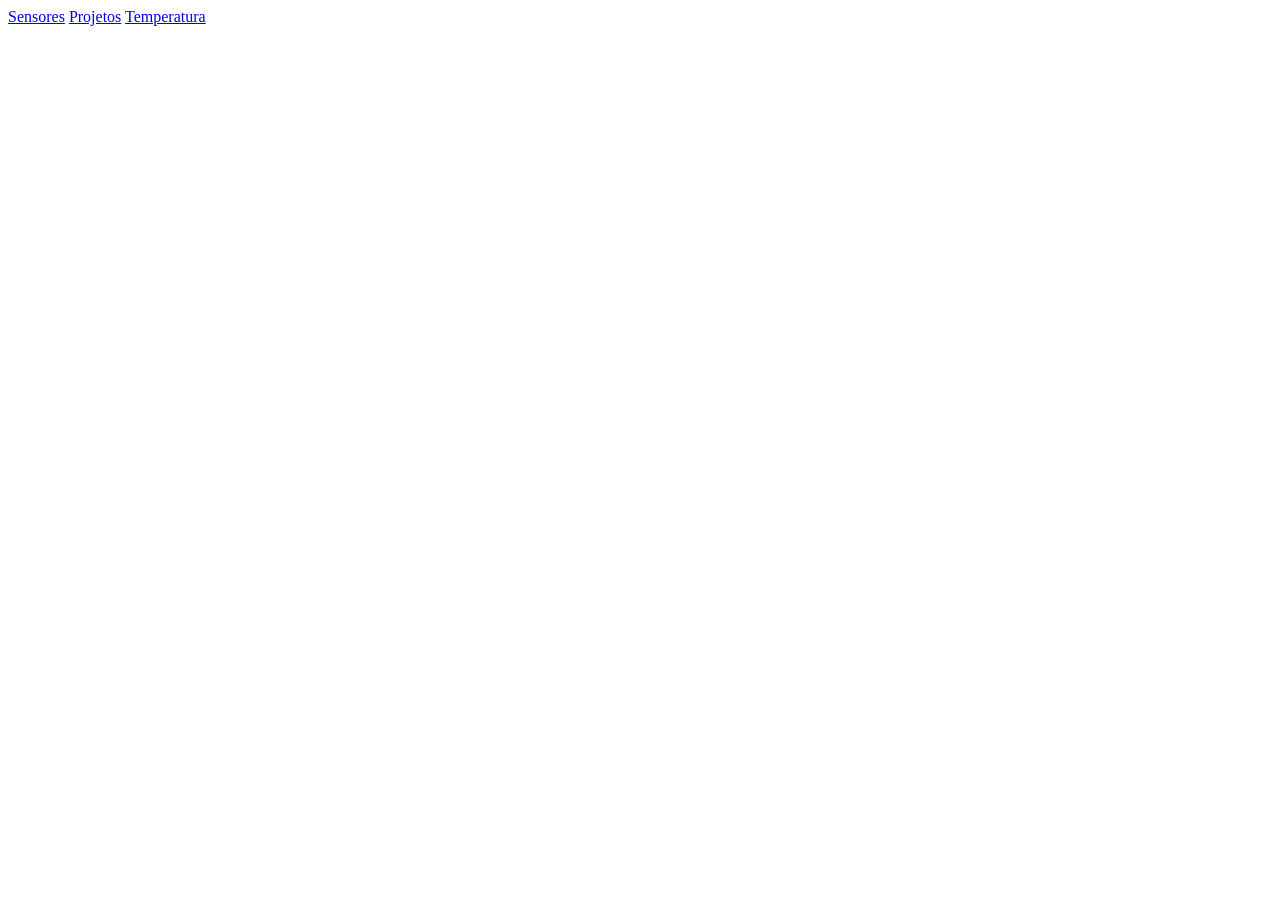
==== html/arduino.html @ eb9622c9 "Parte do trabalho" ====
<!DOCTYPE html>
<html lang="pt-BR">
<head>
    <meta charset="UTF-8">
    <meta name="viewport" content="width=device-width, initial-scale=1.0">
    <link rel="stylesheet" href="../css/style.css">
    <title>Mundo Senai</title>
</head>
<body>
    <header>
        <nav>
            <a href="sensores.html">Sensores</a>
            <a href="projetos.html">Projetos</a>
            <a href="../index.html">Temperatura</a>
        </nav>
    </header>
    <main>

    </main>
    <footer>

    </footer>
</body>
</html>
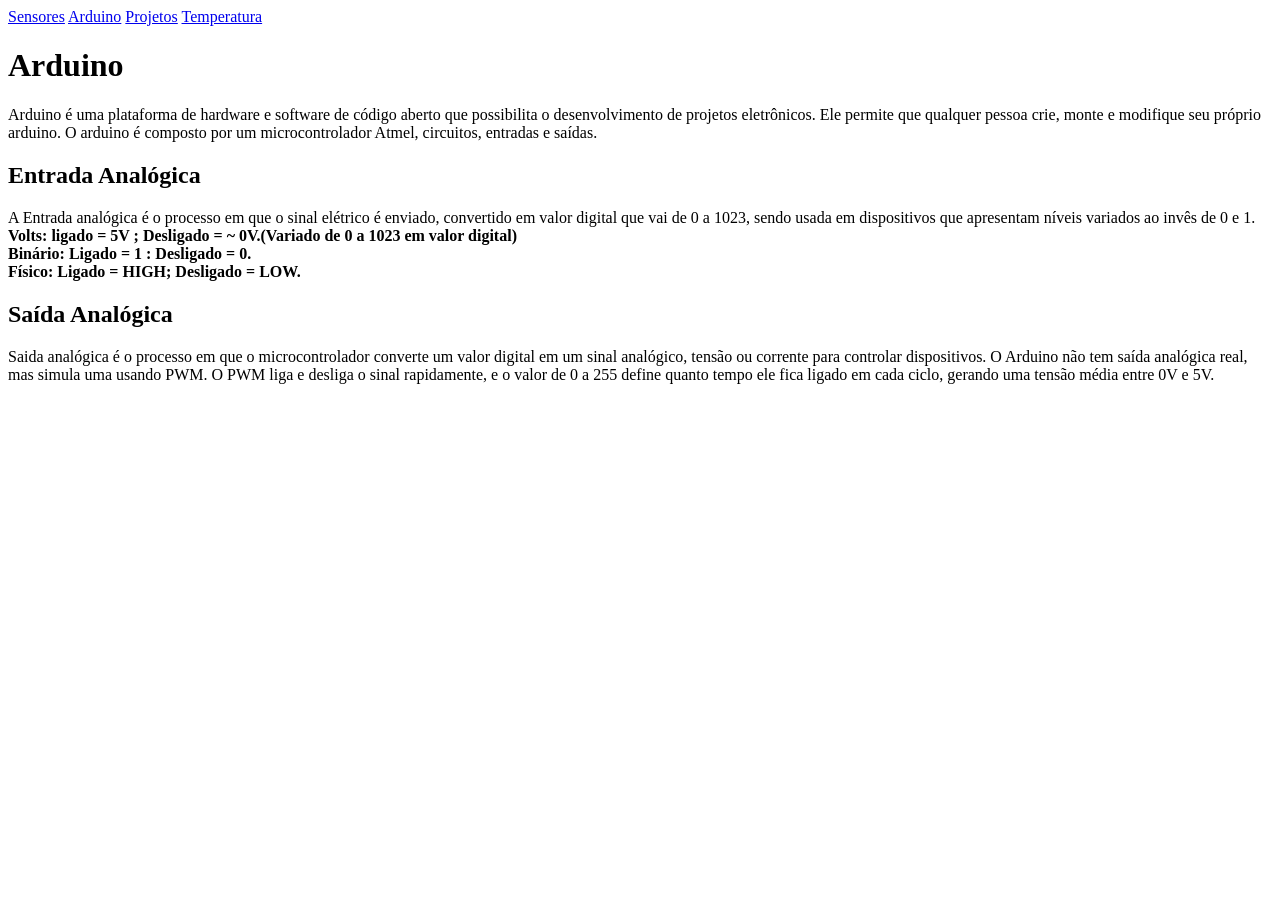
==== commit 780a0b9a: "Finalizando o trabalho" ====
--- a/html/arduino.html
+++ b/html/arduino.html
@@ -10,12 +10,21 @@
     <header>
         <nav>
             <a href="sensores.html">Sensores</a>
+            <a href="./arduino.html">Arduino</a>
             <a href="projetos.html">Projetos</a>
             <a href="../index.html">Temperatura</a>
         </nav>
     </header>
     <main>
+        <h1>Arduino</h1>
+        <p>Arduino é uma plataforma de hardware e software de código aberto que possibilita o desenvolvimento de projetos eletrônicos. Ele permite que qualquer pessoa crie, monte e modifique seu próprio arduino. O arduino é composto por um microcontrolador Atmel, circuitos, entradas e saídas.</p>
+        <!-- Imagem de um ardúino -->
 
+        <h2>Entrada Analógica</h2>
+        <p> A Entrada analógica é o processo em que o sinal elétrico é enviado, convertido em valor digital que vai de 0 a 1023, sendo usada em dispositivos que apresentam níveis variados ao invês de 0 e 1. <br> <strong>Volts: ligado = 5V ; Desligado = ~ 0V.(Variado de 0 a 1023 em valor digital)</strong> <br> <strong>Binário: Ligado = 1 : Desligado = 0.</strong> <br> <strong>Físico: Ligado = HIGH; Desligado = LOW.</strong></p>
+
+        <h2>Saída Analógica</h2>
+        <p>Saida analógica é o processo em que o microcontrolador converte um valor digital em um sinal analógico, tensão ou corrente para controlar dispositivos. O Arduino não tem saída analógica real, mas simula uma usando PWM. O PWM liga e desliga o sinal rapidamente, e o valor de 0 a 255 define quanto tempo ele fica ligado em cada ciclo, gerando uma tensão média entre 0V e 5V.</p>
     </main>
     <footer>
 
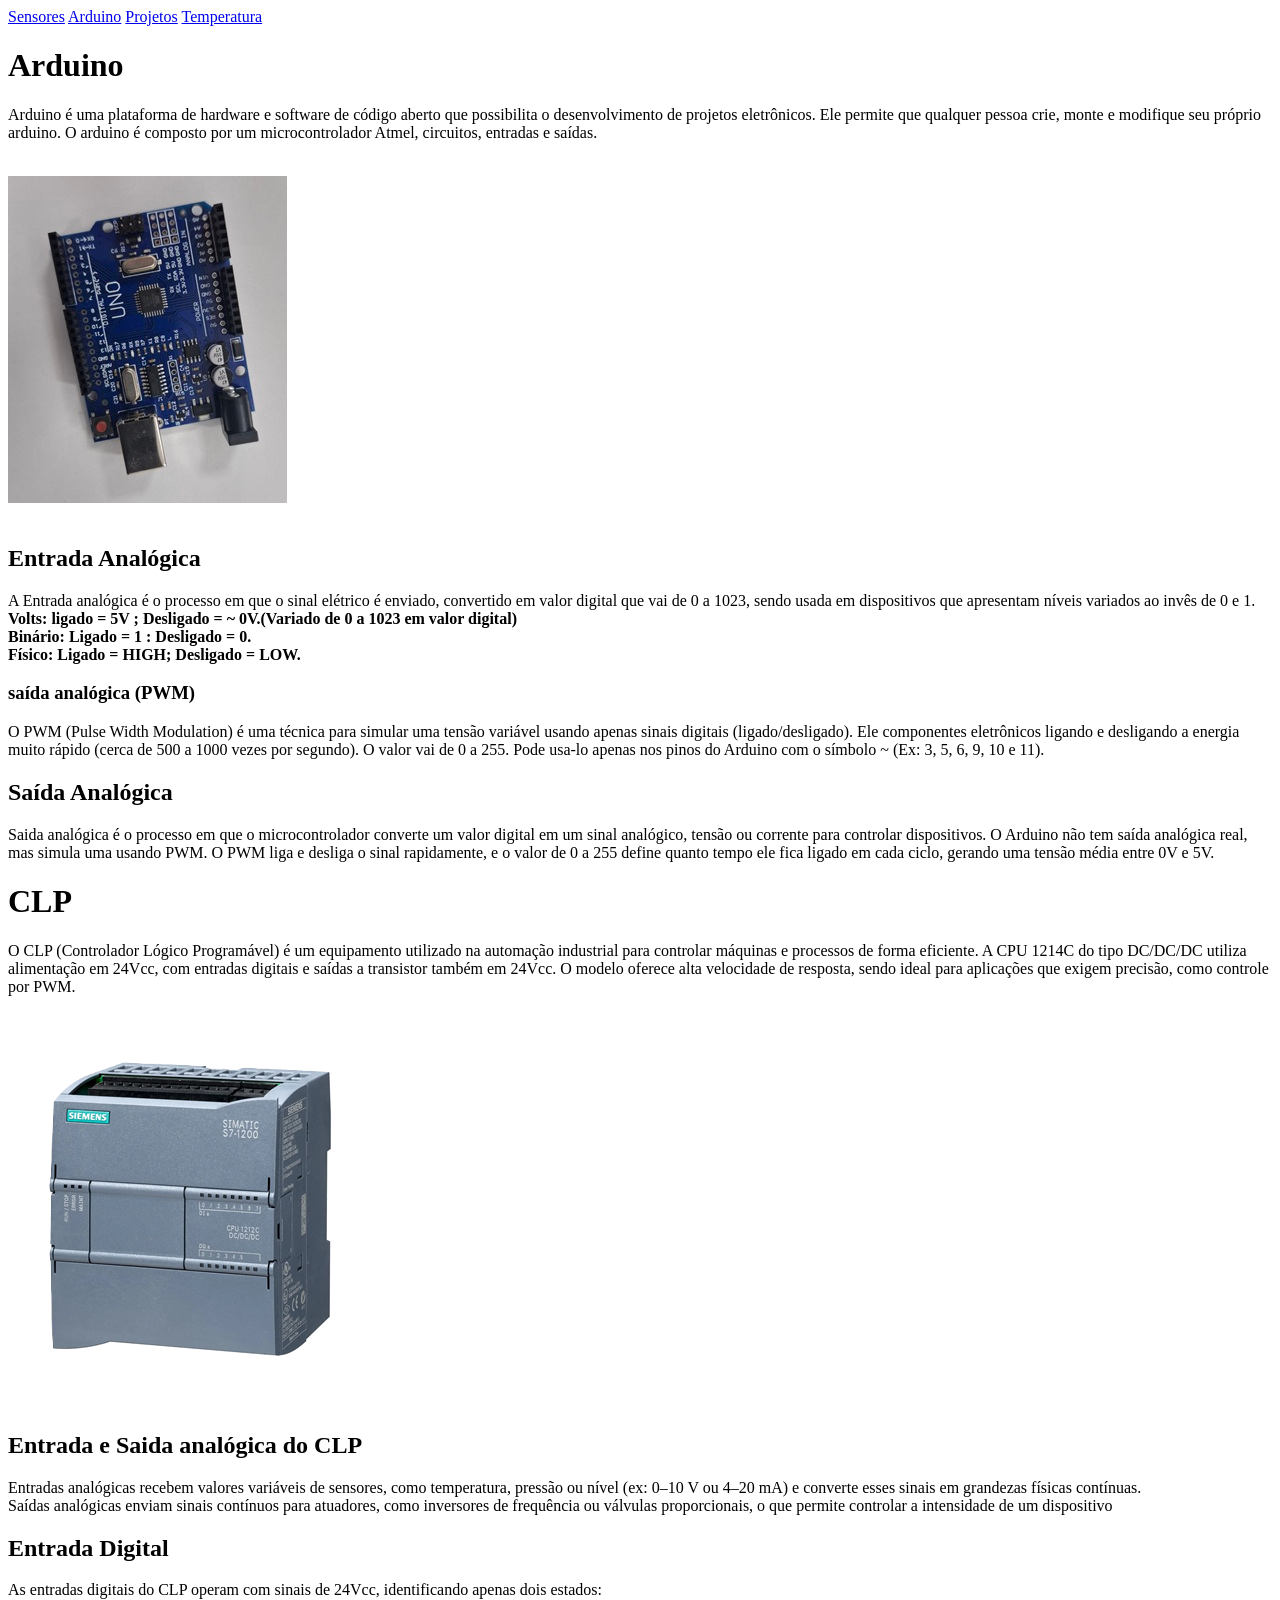
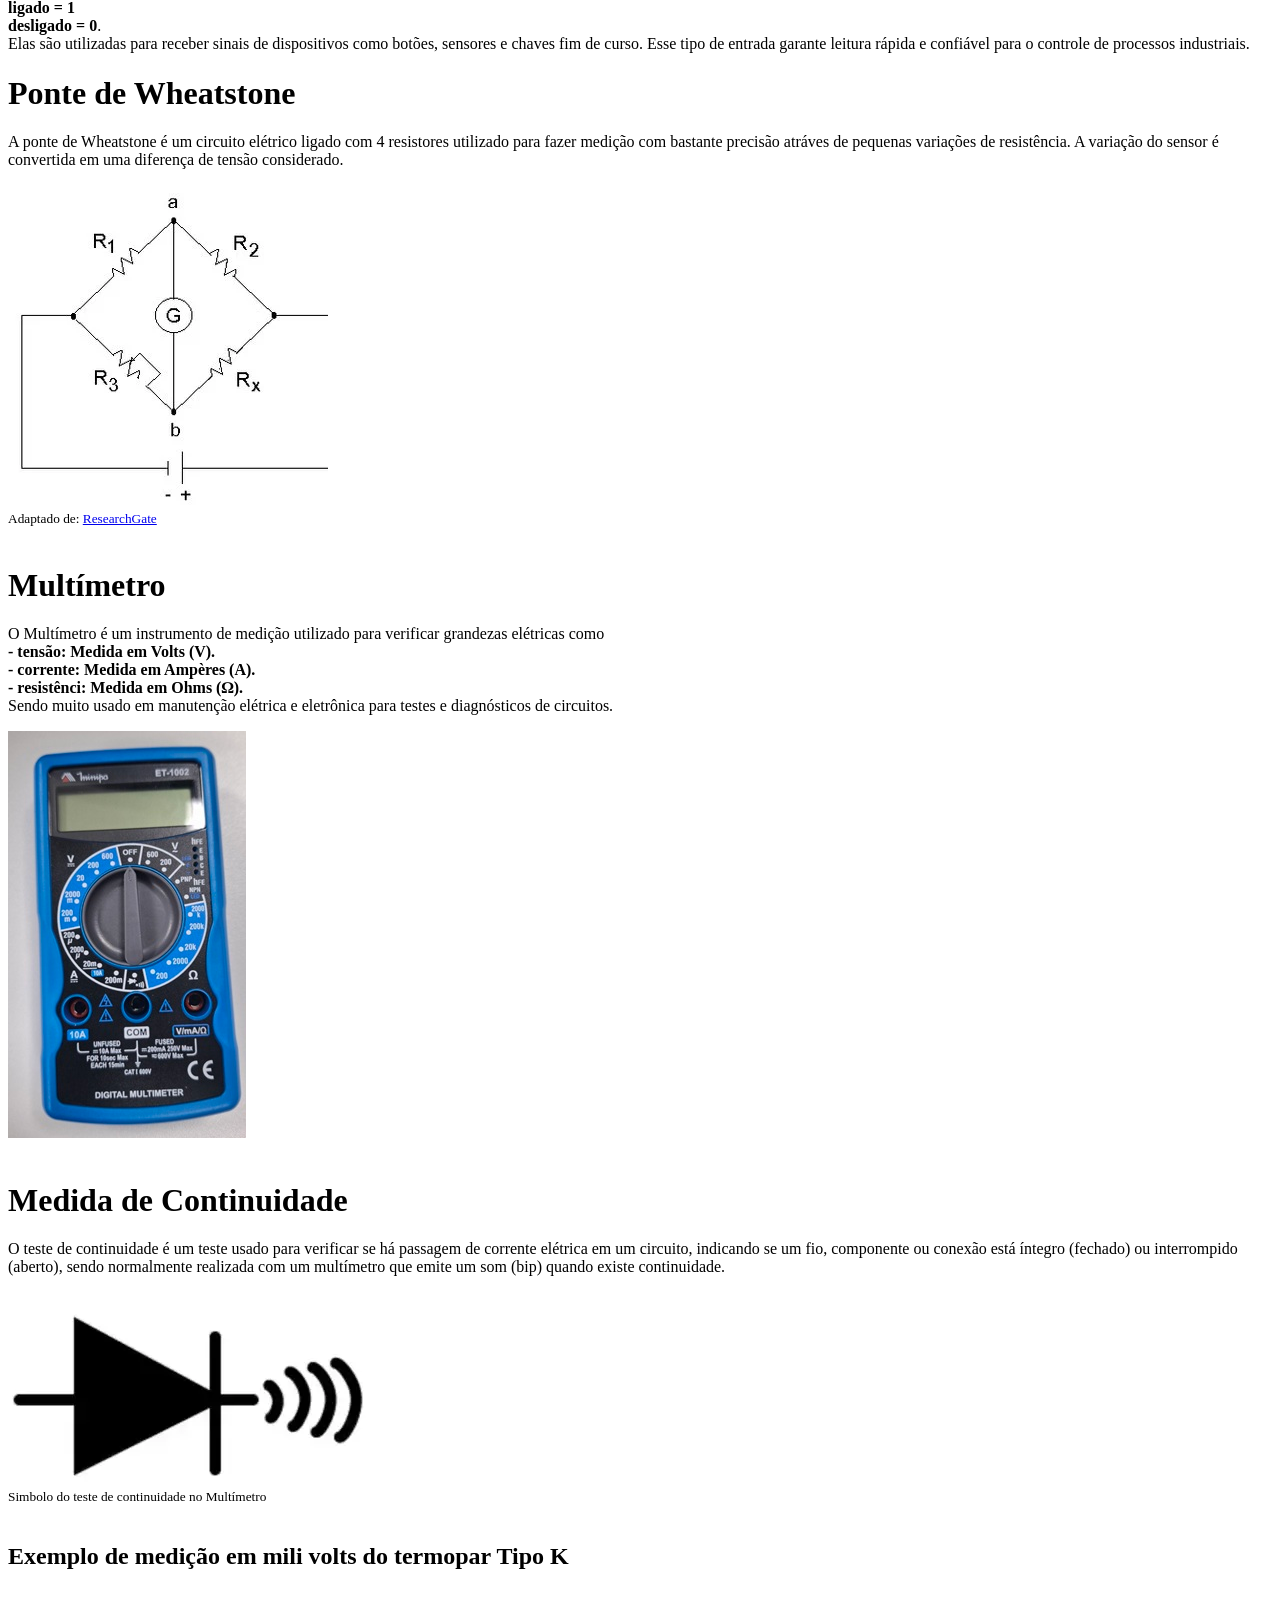
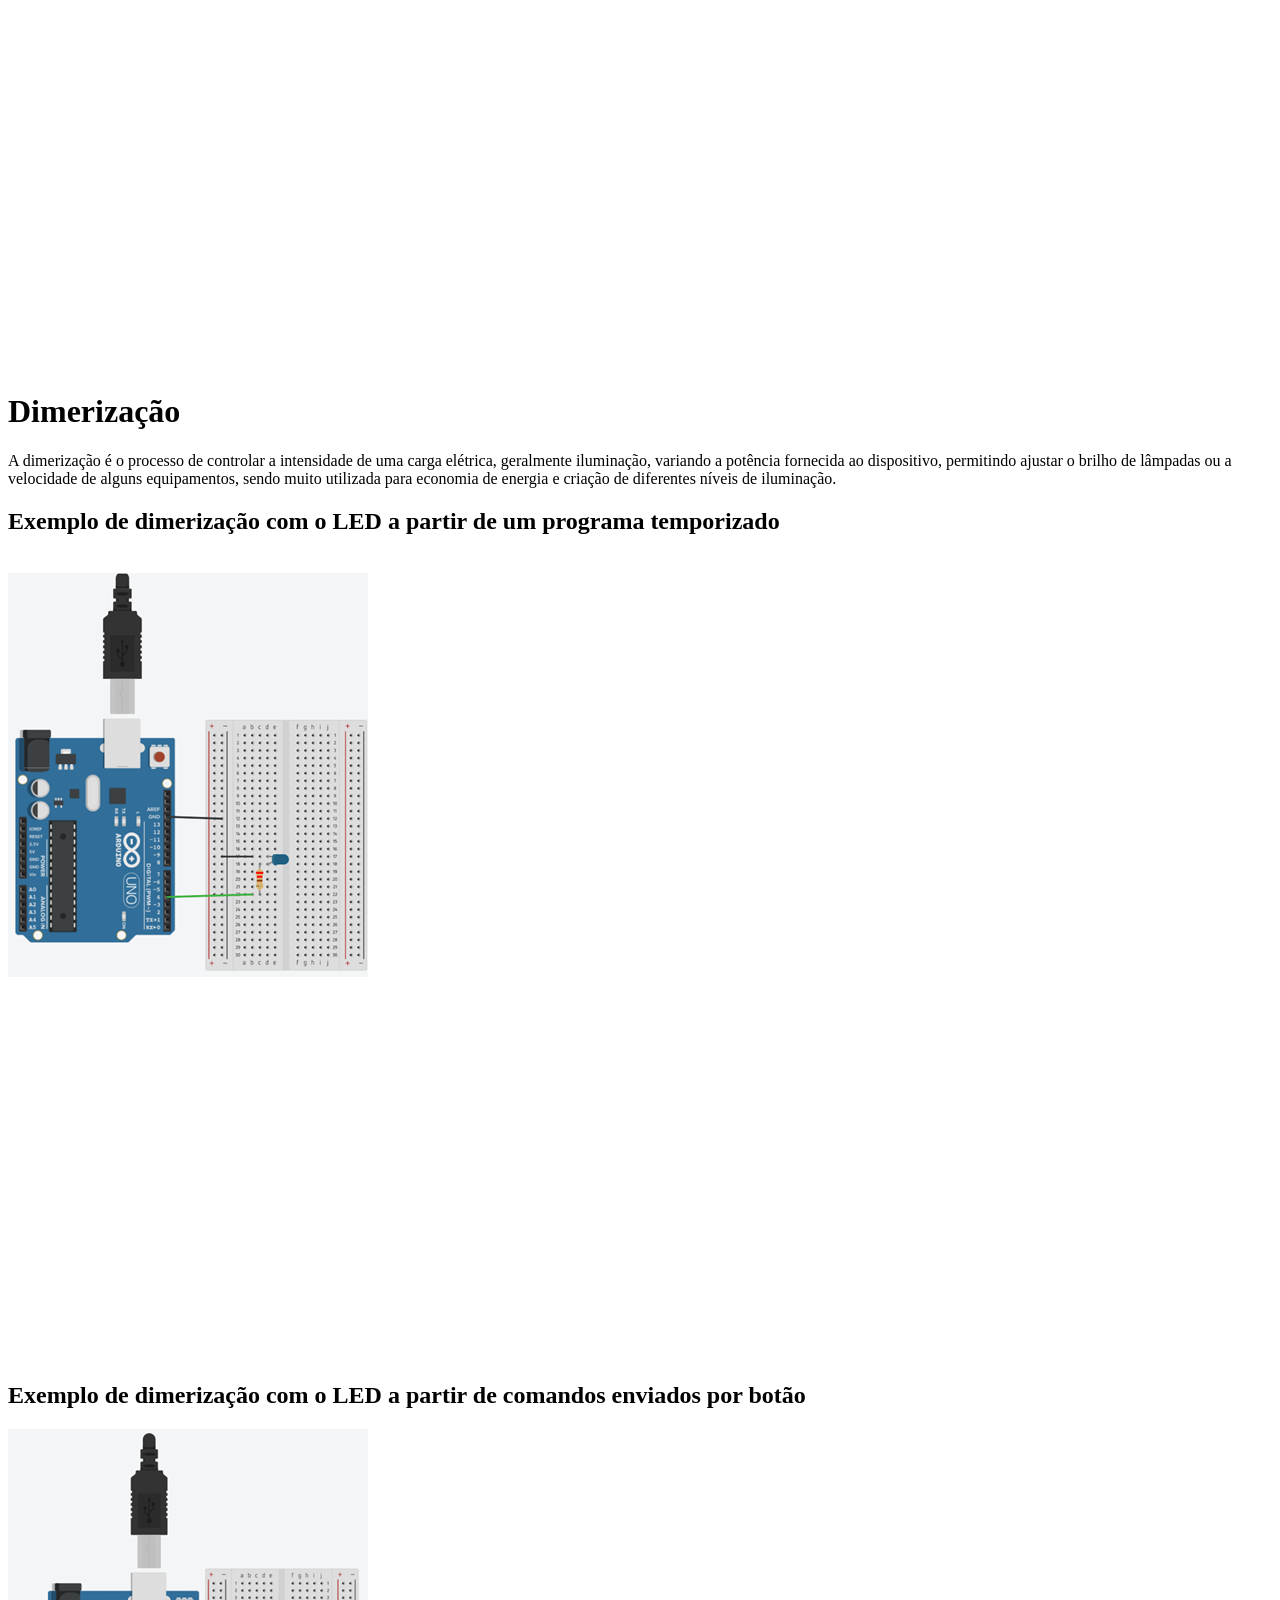
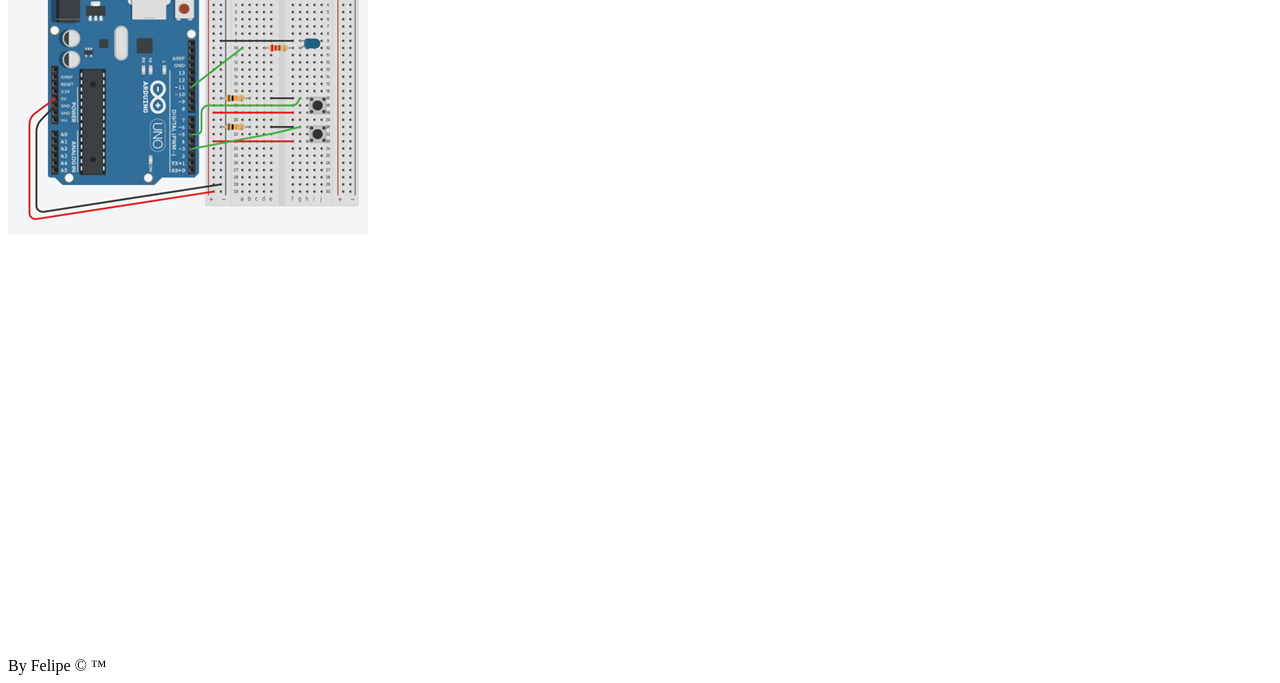
==== commit f2a7c403: "Finalizando o trabalho" ====
--- a/html/arduino.html
+++ b/html/arduino.html
@@ -1,11 +1,13 @@
 <!DOCTYPE html>
 <html lang="pt-BR">
+
 <head>
     <meta charset="UTF-8">
     <meta name="viewport" content="width=device-width, initial-scale=1.0">
     <link rel="stylesheet" href="../css/style.css">
     <title>Mundo Senai</title>
 </head>
+
 <body>
     <header>
         <nav>
@@ -17,17 +19,111 @@
     </header>
     <main>
         <h1>Arduino</h1>
-        <p>Arduino é uma plataforma de hardware e software de código aberto que possibilita o desenvolvimento de projetos eletrônicos. Ele permite que qualquer pessoa crie, monte e modifique seu próprio arduino. O arduino é composto por um microcontrolador Atmel, circuitos, entradas e saídas.</p>
-        <!-- Imagem de um ardúino -->
+        <p>Arduino é uma plataforma de hardware e software de código aberto que possibilita o desenvolvimento de
+            projetos eletrônicos. Ele permite que qualquer pessoa crie, monte e modifique seu próprio arduino. O arduino
+            é composto por um microcontrolador Atmel, circuitos, entradas e saídas.</p><br>
+
+        <img src="../img/arduino.jpeg" alt="arduino"><br><br>
+
 
         <h2>Entrada Analógica</h2>
-        <p> A Entrada analógica é o processo em que o sinal elétrico é enviado, convertido em valor digital que vai de 0 a 1023, sendo usada em dispositivos que apresentam níveis variados ao invês de 0 e 1. <br> <strong>Volts: ligado = 5V ; Desligado = ~ 0V.(Variado de 0 a 1023 em valor digital)</strong> <br> <strong>Binário: Ligado = 1 : Desligado = 0.</strong> <br> <strong>Físico: Ligado = HIGH; Desligado = LOW.</strong></p>
+        <p> A Entrada analógica é o processo em que o sinal elétrico é enviado, convertido em valor digital que vai de 0
+            a 1023, sendo usada em dispositivos que apresentam níveis variados ao invês de 0 e 1. <br> <strong>Volts:
+                ligado = 5V ; Desligado = ~ 0V.(Variado de 0 a 1023 em valor digital)</strong> <br> <strong>Binário:
+                Ligado = 1 : Desligado = 0.</strong> <br> <strong>Físico: Ligado = HIGH; Desligado = LOW.</strong></p>
+
+        <h3>saída analógica (PWM)</h3>
+        <p>O PWM (Pulse Width Modulation) é uma técnica para simular uma tensão variável usando apenas sinais digitais
+            (ligado/desligado). Ele componentes eletrônicos ligando e desligando a energia muito rápido (cerca de 500 a
+            1000 vezes por segundo). O valor vai de 0 a 255. Pode usa-lo apenas nos pinos do Arduino com o símbolo ~
+            (Ex: 3, 5, 6, 9, 10 e 11).</p>
 
         <h2>Saída Analógica</h2>
-        <p>Saida analógica é o processo em que o microcontrolador converte um valor digital em um sinal analógico, tensão ou corrente para controlar dispositivos. O Arduino não tem saída analógica real, mas simula uma usando PWM. O PWM liga e desliga o sinal rapidamente, e o valor de 0 a 255 define quanto tempo ele fica ligado em cada ciclo, gerando uma tensão média entre 0V e 5V.</p>
+        <p>Saida analógica é o processo em que o microcontrolador converte um valor digital em um sinal analógico,
+            tensão ou corrente para controlar dispositivos. O Arduino não tem saída analógica real, mas simula uma
+            usando PWM. O PWM liga e desliga o sinal rapidamente, e o valor de 0 a 255 define quanto tempo ele fica
+            ligado em cada ciclo, gerando uma tensão média entre 0V e 5V.</p>
+
+        <h1>CLP</h1>
+        <p>O CLP (Controlador Lógico Programável) é um equipamento utilizado na automação industrial para controlar
+            máquinas e processos de forma eficiente. A CPU 1214C do tipo DC/DC/DC utiliza alimentação em 24Vcc, com
+            entradas digitais e saídas a transistor também em 24Vcc. O modelo oferece alta velocidade de resposta, sendo
+            ideal para aplicações que exigem precisão, como controle por PWM.</p><br>
+
+        <img src="../img/clp.png" alt="clp"><br><br>
+
+        <h2>Entrada e Saida analógica do CLP</h2>
+        <p>Entradas analógicas recebem valores variáveis de sensores, como temperatura, pressão ou nível (ex: 0–10 V ou
+            4–20 mA) e converte esses sinais em grandezas físicas contínuas. <br> Saídas analógicas enviam sinais
+            contínuos para atuadores, como inversores de frequência ou válvulas proporcionais, o que permite controlar a
+            intensidade de um dispositivo</p>
+
+        <h2>Entrada Digital</h2>
+        <p>As entradas digitais do CLP operam com sinais de 24Vcc, identificando apenas dois estados: <br><strong>ligado
+                = 1</strong><br><strong>desligado = 0</strong>. <br> Elas são utilizadas para receber sinais de
+            dispositivos como botões, sensores e chaves fim de curso. Esse tipo de entrada garante leitura rápida e
+            confiável para o controle de processos industriais.</p>
+
+        <h1>Ponte de Wheatstone</h1>
+        <p>A ponte de Wheatstone é um circuito elétrico ligado com 4 resistores utilizado para fazer medição com
+            bastante precisão atráves de pequenas variações de resistência. A variação do sensor é convertida em uma
+            diferença de tensão considerado.</p>
+
+        <img src="../img/ponte_wheatstone.webp" alt="Ponte de Wheatstone"><br>
+        <small>Adaptado de: <a
+                href="https://www.researchgate.net/figure/Figura-21-Representacao-esquematica-de-uma-Ponte-de-Wheatstone_fig1_305392092">ResearchGate</a></small><br><br>
+
+        <h1>Multímetro</h1>
+        <p>O Multímetro é um instrumento de medição utilizado para verificar grandezas elétricas como <br> <strong>-
+                tensão: Medida em Volts (V).</strong> <br> <strong>- corrente: Medida em Ampères (A).</strong> <br>
+            <strong>- resistênci: Medida em Ohms (&#8486;).</strong> <br> Sendo muito usado em manutenção elétrica e
+            eletrônica para testes e diagnósticos de circuitos.
+        </p>
+
+        <img src="../img/multimetro.jpeg" alt="Multímetro"><br><br>
+
+        <h1>Medida de Continuidade</h1>
+        <p>O teste de continuidade é um teste usado para verificar se há passagem de corrente elétrica em um circuito,
+            indicando se um fio, componente ou conexão está íntegro (fechado) ou interrompido (aberto), sendo
+            normalmente realizada com um multímetro que emite um som (bip) quando existe continuidade.</p><br>
+
+        <img src="../img/teste_continuidade.webp" alt="Teste de continuidade"><br>
+        <Small>Simbolo do teste de continuidade no Multímetro</Small><br><br>
+
+        <h2>Exemplo de medição em mili volts do termopar Tipo K</h2>
+
+        <iframe width="360" height="360" src="https://www.youtube.com/embed/u9NotF9zXh0" title="YouTube video player"
+            frameborder="0"
+            allow="accelerometer; autoplay; clipboard-write; encrypted-media; gyroscope; picture-in-picture"
+            allowfullscreen>
+        </iframe><br><br>
+
+        <h1>Dimerização</h1>
+        <p>A dimerização é o processo de controlar a intensidade de uma carga elétrica, geralmente iluminação, variando
+            a potência fornecida ao dispositivo, permitindo ajustar o brilho de lâmpadas ou a velocidade de alguns
+            equipamentos, sendo muito utilizada para economia de energia e criação de diferentes níveis de iluminação.
+        </p>
+
+        <h2>Exemplo de dimerização com o LED a partir de um programa temporizado</h2><br>
+        <img src="../img/led_demerizacao.png" alt="led demerização"><br>
+        <iframe width="360" height="360" src="https://www.youtube.com/embed/-X4HxwX9tus" title="YouTube video player"
+            frameborder="0"
+            allow="accelerometer; autoplay; clipboard-write; encrypted-media; gyroscope; picture-in-picture"
+            allowfullscreen>
+        </iframe><br><br>
+
+        <h2>Exemplo de dimerização com o LED a partir de comandos enviados por botão</h2>
+        <img src="../img/programacao_botao_push.png" alt="programa utilizando botao push"><br>
+
+        <iframe width="360" height="360" src="https://www.youtube.com/embed/P7yjcnOYkOw" title="YouTube video player"
+            frameborder="0"
+            allow="accelerometer; autoplay; clipboard-write; encrypted-media; gyroscope; picture-in-picture"
+            allowfullscreen>
+        </iframe>
     </main>
-    <footer>
-
+    <footer><br><br><br>
+        By Felipe &copy; &trade;
     </footer>
 </body>
+
 </html>
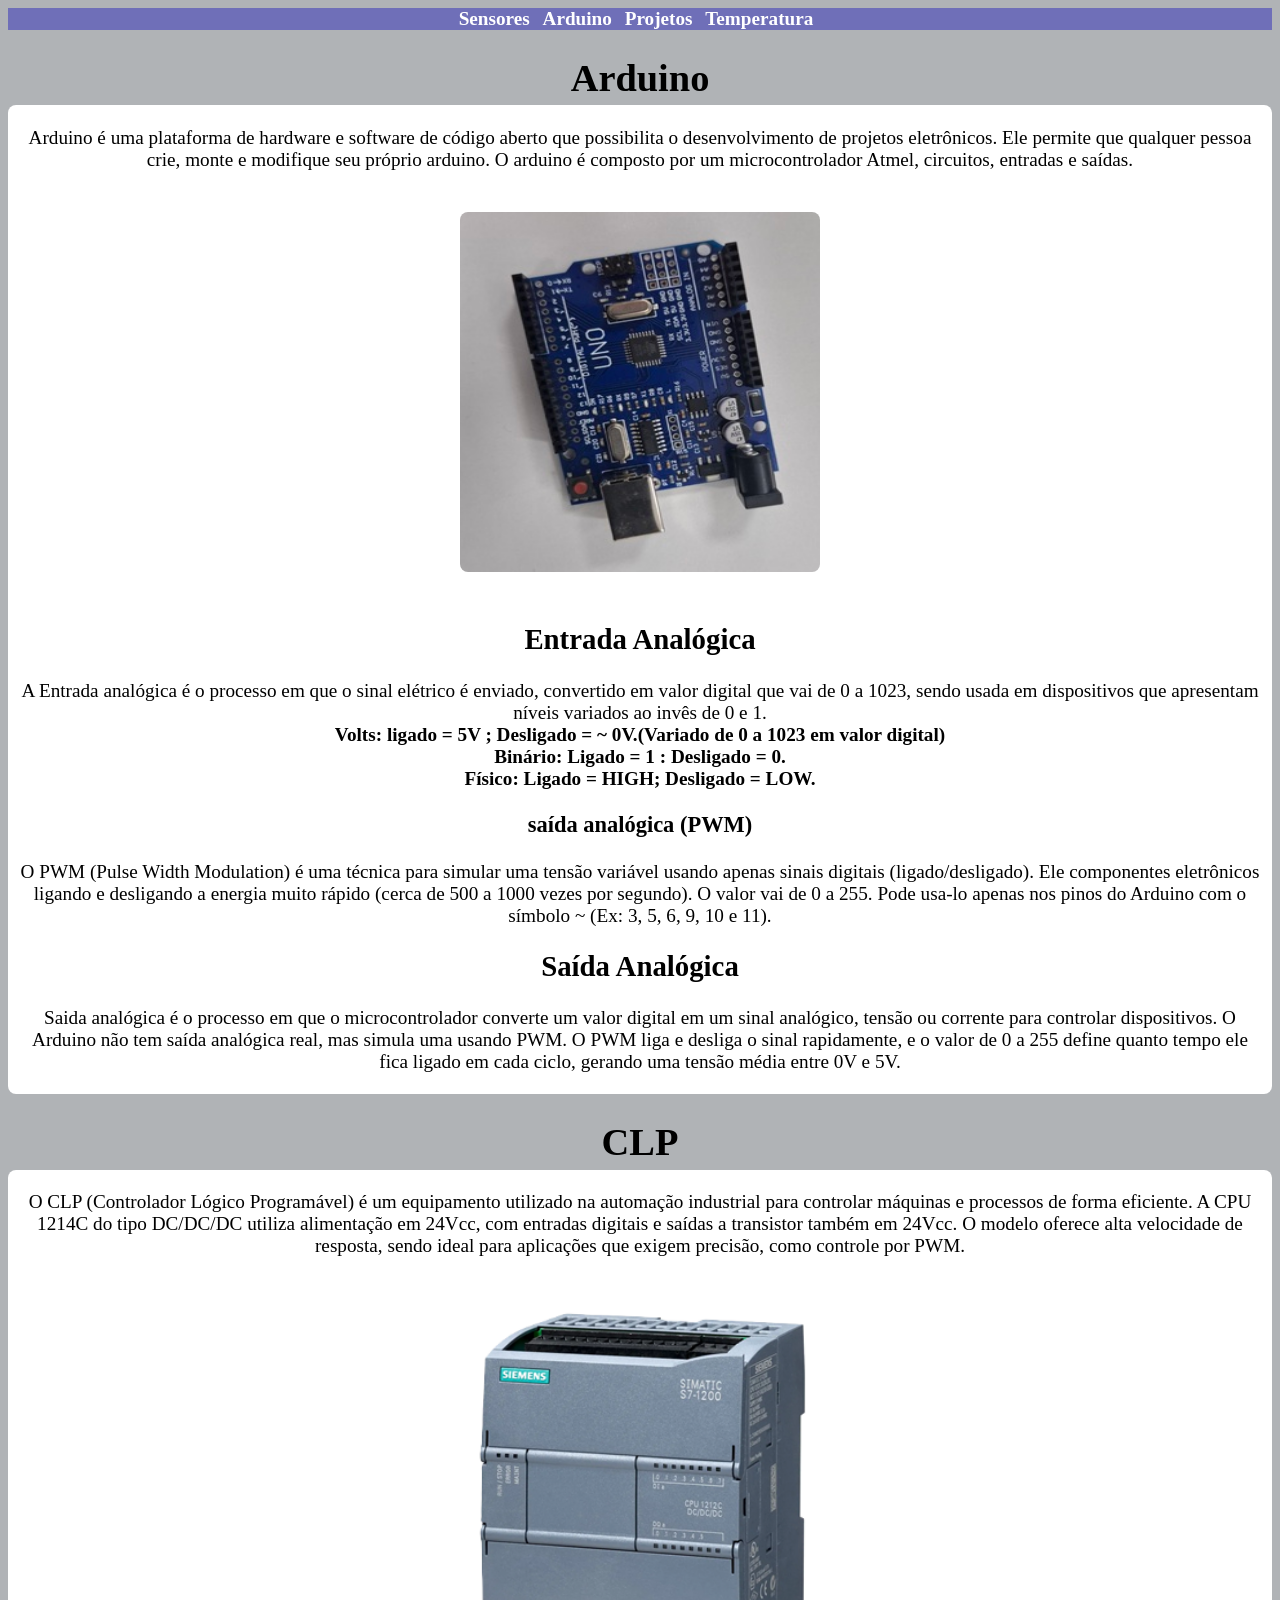
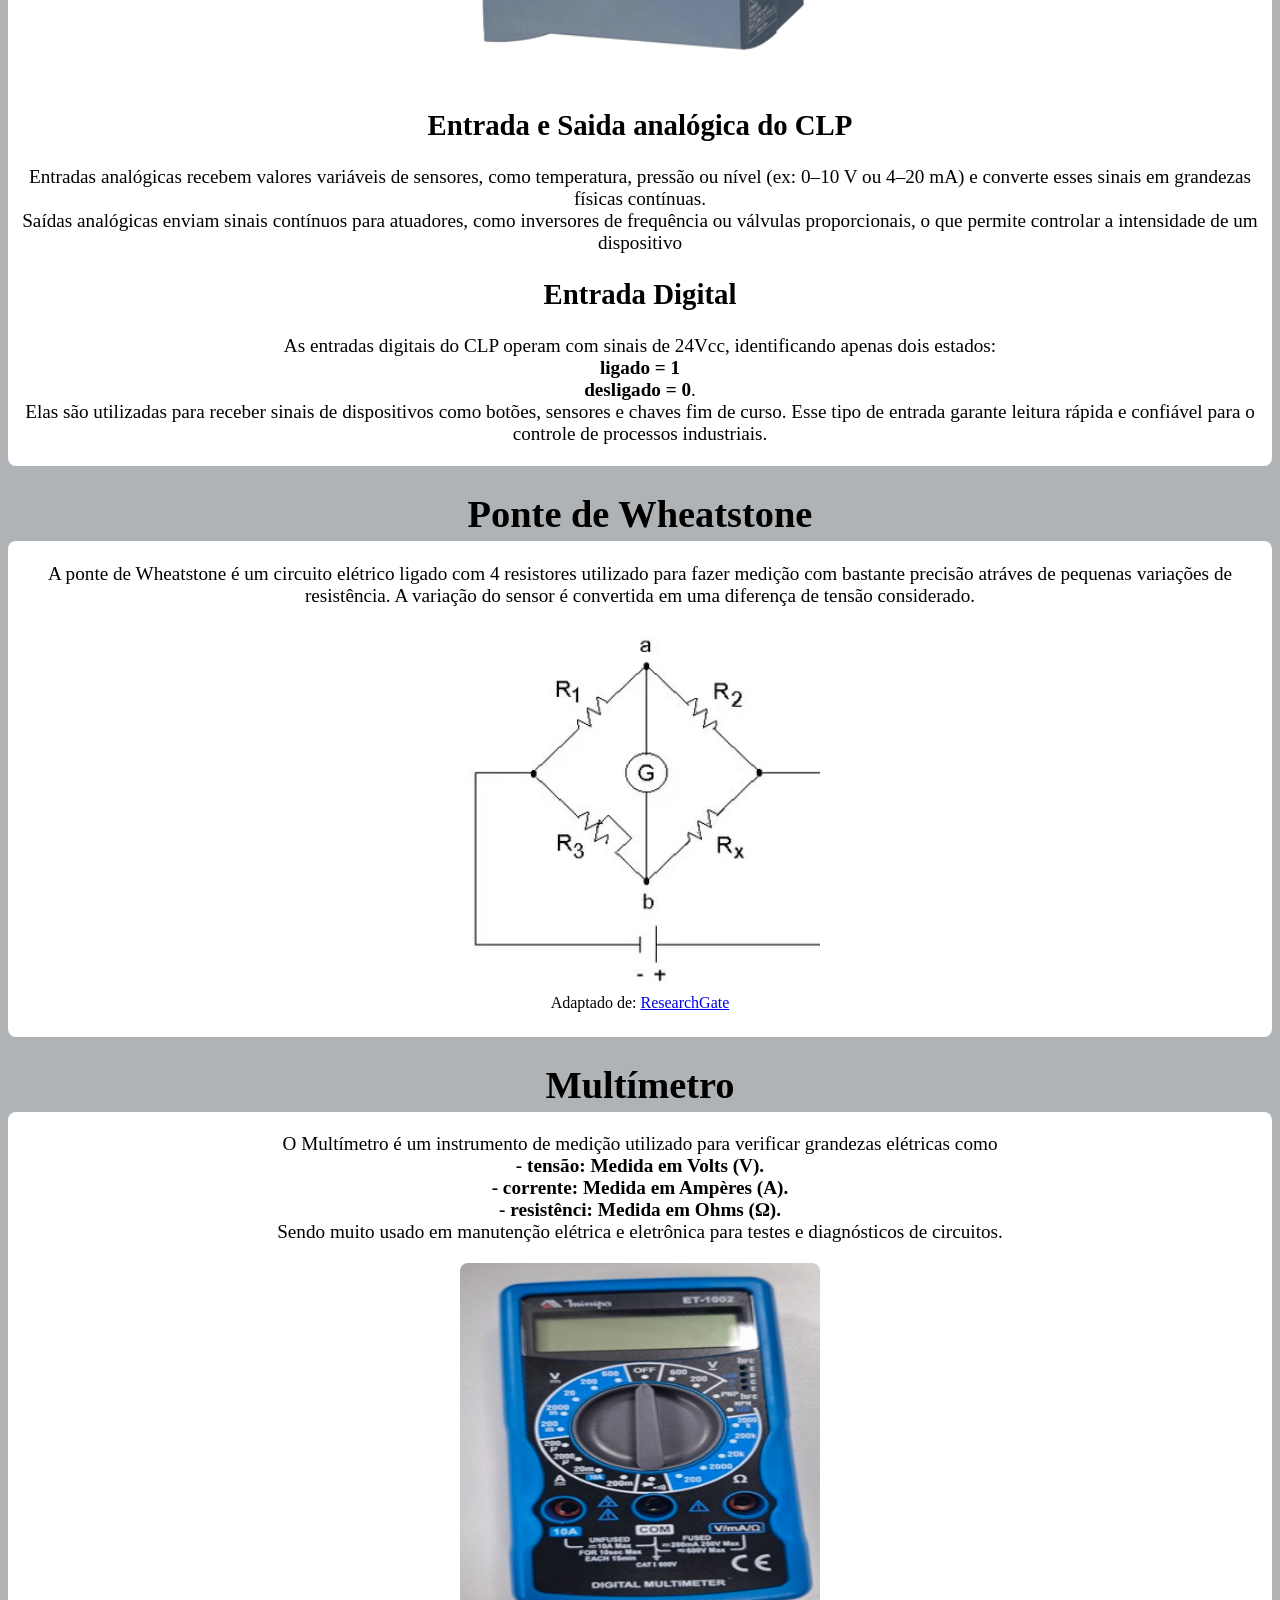
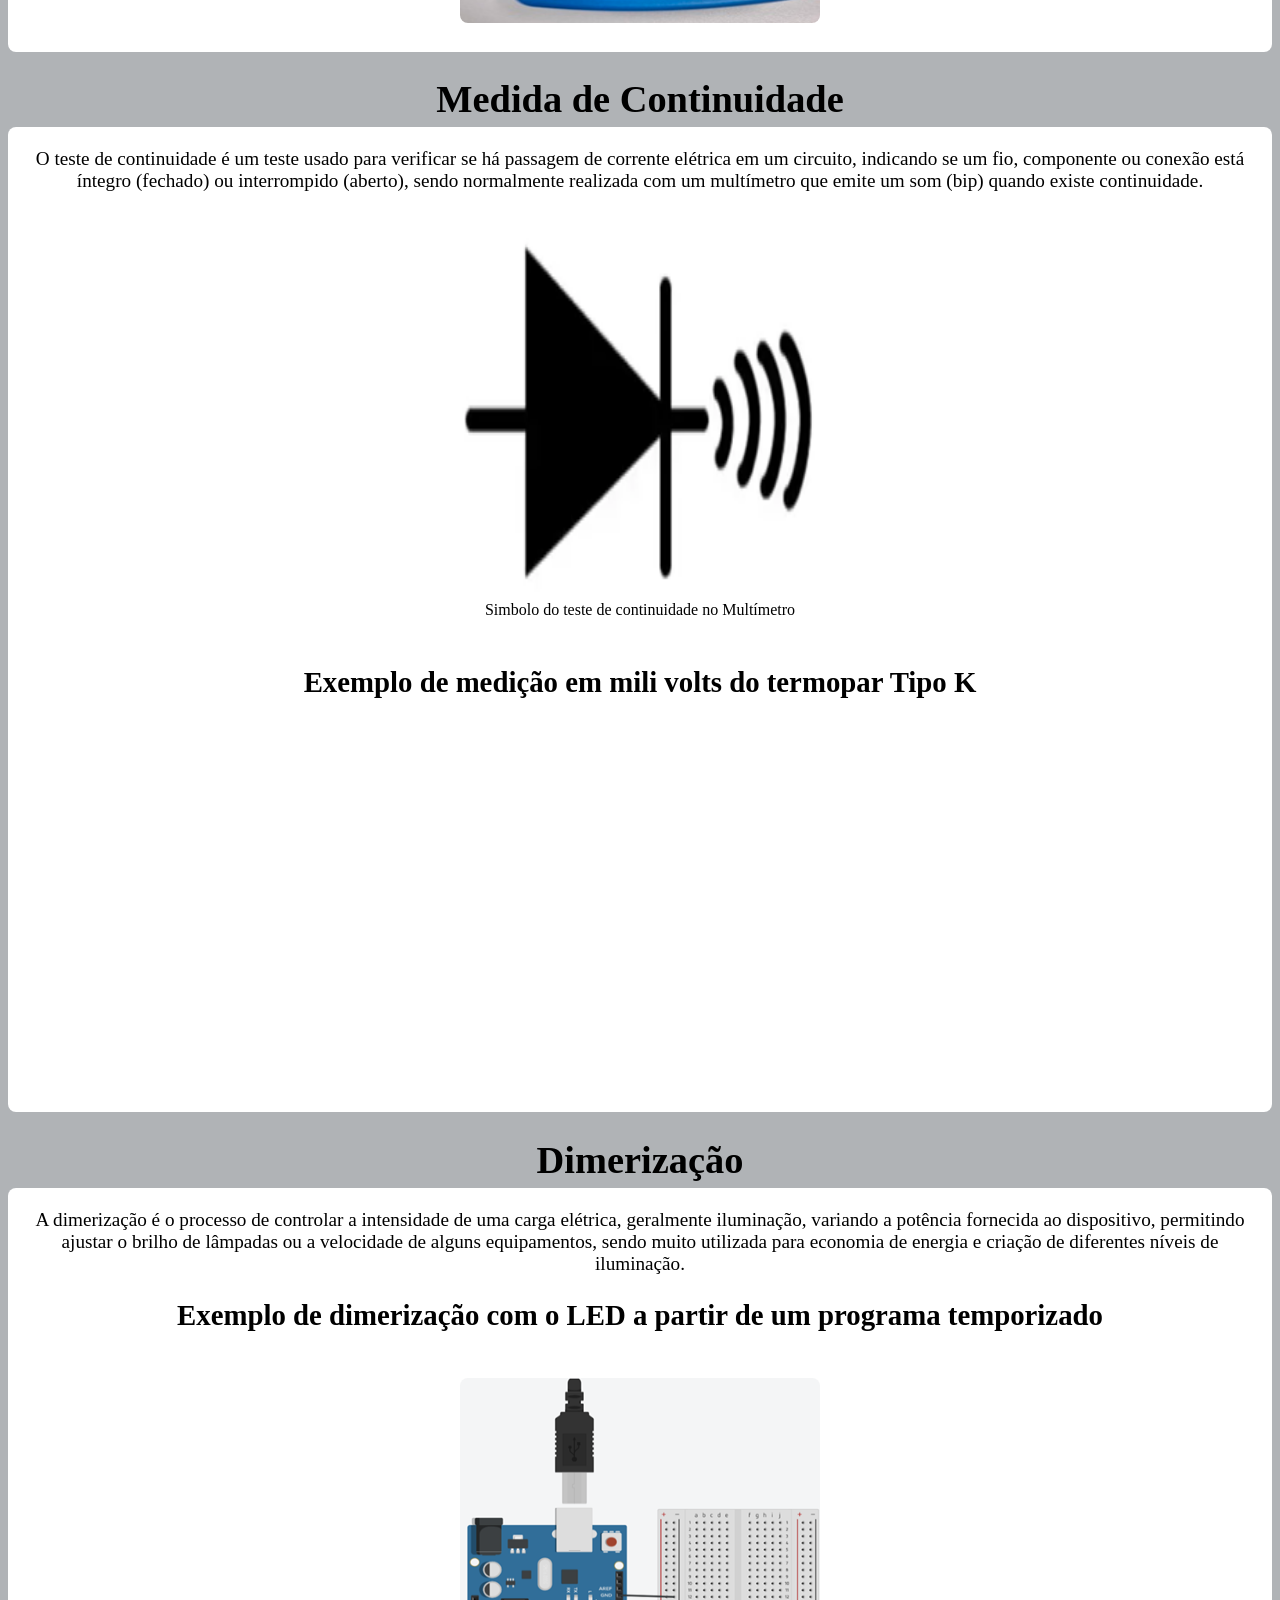
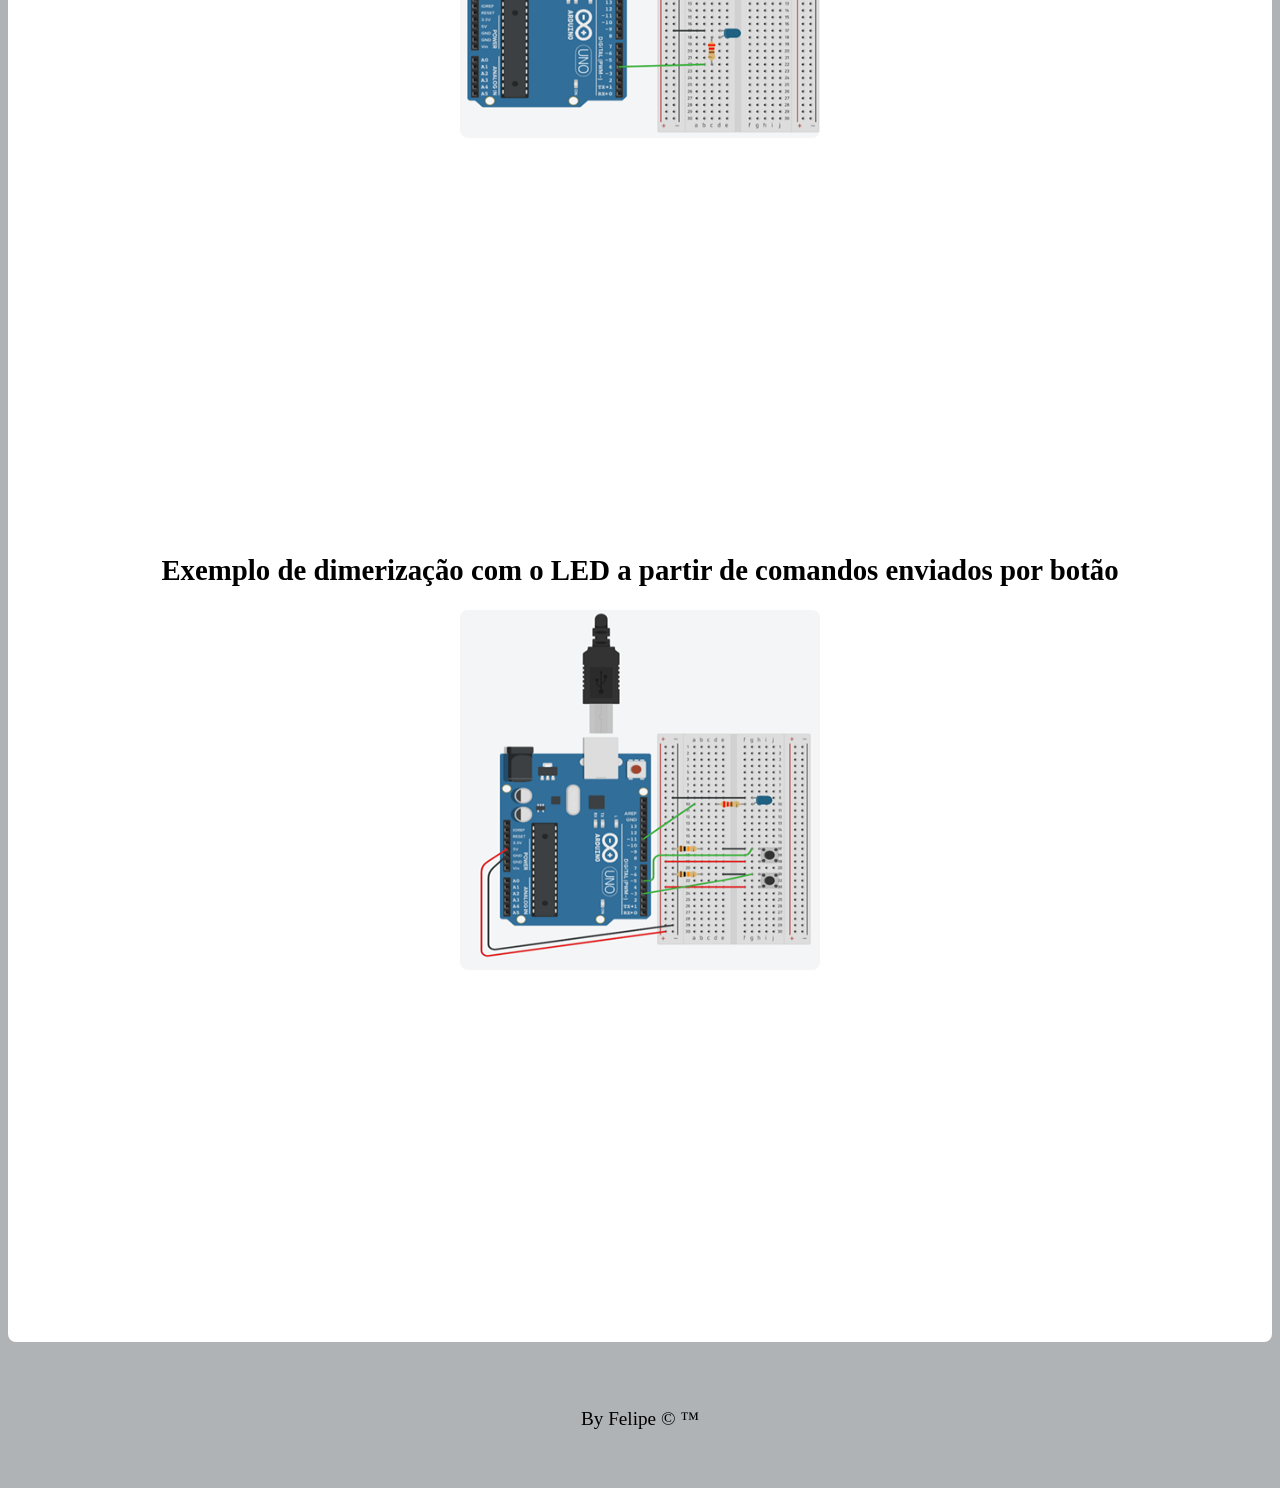
==== commit 473e2123: "Finalização do trabalho" ====
--- a/html/arduino.html
+++ b/html/arduino.html
@@ -19,107 +19,111 @@
     </header>
     <main>
         <h1>Arduino</h1>
-        <p>Arduino é uma plataforma de hardware e software de código aberto que possibilita o desenvolvimento de
-            projetos eletrônicos. Ele permite que qualquer pessoa crie, monte e modifique seu próprio arduino. O arduino
-            é composto por um microcontrolador Atmel, circuitos, entradas e saídas.</p><br>
-
-        <img src="../img/arduino.jpeg" alt="arduino"><br><br>
-
-
-        <h2>Entrada Analógica</h2>
-        <p> A Entrada analógica é o processo em que o sinal elétrico é enviado, convertido em valor digital que vai de 0
-            a 1023, sendo usada em dispositivos que apresentam níveis variados ao invês de 0 e 1. <br> <strong>Volts:
-                ligado = 5V ; Desligado = ~ 0V.(Variado de 0 a 1023 em valor digital)</strong> <br> <strong>Binário:
-                Ligado = 1 : Desligado = 0.</strong> <br> <strong>Físico: Ligado = HIGH; Desligado = LOW.</strong></p>
-
-        <h3>saída analógica (PWM)</h3>
-        <p>O PWM (Pulse Width Modulation) é uma técnica para simular uma tensão variável usando apenas sinais digitais
-            (ligado/desligado). Ele componentes eletrônicos ligando e desligando a energia muito rápido (cerca de 500 a
-            1000 vezes por segundo). O valor vai de 0 a 255. Pode usa-lo apenas nos pinos do Arduino com o símbolo ~
-            (Ex: 3, 5, 6, 9, 10 e 11).</p>
-
-        <h2>Saída Analógica</h2>
-        <p>Saida analógica é o processo em que o microcontrolador converte um valor digital em um sinal analógico,
-            tensão ou corrente para controlar dispositivos. O Arduino não tem saída analógica real, mas simula uma
-            usando PWM. O PWM liga e desliga o sinal rapidamente, e o valor de 0 a 255 define quanto tempo ele fica
-            ligado em cada ciclo, gerando uma tensão média entre 0V e 5V.</p>
-
+        <div class="Conteudo">
+            <p>Arduino é uma plataforma de hardware e software de código aberto que possibilita o desenvolvimento de
+                projetos eletrônicos. Ele permite que qualquer pessoa crie, monte e modifique seu próprio arduino. O
+                arduino
+                é composto por um microcontrolador Atmel, circuitos, entradas e saídas.</p><br>
+            <img src="../img/arduino.jpeg" alt="arduino"><br><br>
+            <h2>Entrada Analógica</h2>
+            <p> A Entrada analógica é o processo em que o sinal elétrico é enviado, convertido em valor digital que vai
+                de 0
+                a 1023, sendo usada em dispositivos que apresentam níveis variados ao invês de 0 e 1. <br>
+                <strong>Volts:
+                    ligado = 5V ; Desligado = ~ 0V.(Variado de 0 a 1023 em valor digital)</strong> <br> <strong>Binário:
+                    Ligado = 1 : Desligado = 0.</strong> <br> <strong>Físico: Ligado = HIGH; Desligado = LOW.</strong>
+            </p>
+            <h3>saída analógica (PWM)</h3>
+            <p>O PWM (Pulse Width Modulation) é uma técnica para simular uma tensão variável usando apenas sinais
+                digitais
+                (ligado/desligado). Ele componentes eletrônicos ligando e desligando a energia muito rápido (cerca de
+                500 a
+                1000 vezes por segundo). O valor vai de 0 a 255. Pode usa-lo apenas nos pinos do Arduino com o símbolo ~
+                (Ex: 3, 5, 6, 9, 10 e 11).</p>
+            <h2>Saída Analógica</h2>
+            <p>Saida analógica é o processo em que o microcontrolador converte um valor digital em um sinal analógico,
+                tensão ou corrente para controlar dispositivos. O Arduino não tem saída analógica real, mas simula uma
+                usando PWM. O PWM liga e desliga o sinal rapidamente, e o valor de 0 a 255 define quanto tempo ele fica
+                ligado em cada ciclo, gerando uma tensão média entre 0V e 5V.</p>
+        </div>
         <h1>CLP</h1>
-        <p>O CLP (Controlador Lógico Programável) é um equipamento utilizado na automação industrial para controlar
-            máquinas e processos de forma eficiente. A CPU 1214C do tipo DC/DC/DC utiliza alimentação em 24Vcc, com
-            entradas digitais e saídas a transistor também em 24Vcc. O modelo oferece alta velocidade de resposta, sendo
-            ideal para aplicações que exigem precisão, como controle por PWM.</p><br>
-
-        <img src="../img/clp.png" alt="clp"><br><br>
-
-        <h2>Entrada e Saida analógica do CLP</h2>
-        <p>Entradas analógicas recebem valores variáveis de sensores, como temperatura, pressão ou nível (ex: 0–10 V ou
-            4–20 mA) e converte esses sinais em grandezas físicas contínuas. <br> Saídas analógicas enviam sinais
-            contínuos para atuadores, como inversores de frequência ou válvulas proporcionais, o que permite controlar a
-            intensidade de um dispositivo</p>
-
-        <h2>Entrada Digital</h2>
-        <p>As entradas digitais do CLP operam com sinais de 24Vcc, identificando apenas dois estados: <br><strong>ligado
-                = 1</strong><br><strong>desligado = 0</strong>. <br> Elas são utilizadas para receber sinais de
-            dispositivos como botões, sensores e chaves fim de curso. Esse tipo de entrada garante leitura rápida e
-            confiável para o controle de processos industriais.</p>
-
+        <div class="Conteudo">
+            <p>O CLP (Controlador Lógico Programável) é um equipamento utilizado na automação industrial para controlar
+                máquinas e processos de forma eficiente. A CPU 1214C do tipo DC/DC/DC utiliza alimentação em 24Vcc, com
+                entradas digitais e saídas a transistor também em 24Vcc. O modelo oferece alta velocidade de resposta,
+                sendo
+                ideal para aplicações que exigem precisão, como controle por PWM.</p><br>
+            <img src="../img/clp.png" alt="clp"><br><br>
+            <h2>Entrada e Saida analógica do CLP</h2>
+            <p>Entradas analógicas recebem valores variáveis de sensores, como temperatura, pressão ou nível (ex: 0–10 V
+                ou
+                4–20 mA) e converte esses sinais em grandezas físicas contínuas. <br> Saídas analógicas enviam sinais
+                contínuos para atuadores, como inversores de frequência ou válvulas proporcionais, o que permite
+                controlar a
+                intensidade de um dispositivo</p>
+            <h2>Entrada Digital</h2>
+            <p>As entradas digitais do CLP operam com sinais de 24Vcc, identificando apenas dois estados:
+                <br><strong>ligado
+                    = 1</strong><br><strong>desligado = 0</strong>. <br> Elas são utilizadas para receber sinais de
+                dispositivos como botões, sensores e chaves fim de curso. Esse tipo de entrada garante leitura rápida e
+                confiável para o controle de processos industriais.</p>
+        </div>
         <h1>Ponte de Wheatstone</h1>
-        <p>A ponte de Wheatstone é um circuito elétrico ligado com 4 resistores utilizado para fazer medição com
-            bastante precisão atráves de pequenas variações de resistência. A variação do sensor é convertida em uma
-            diferença de tensão considerado.</p>
-
-        <img src="../img/ponte_wheatstone.webp" alt="Ponte de Wheatstone"><br>
-        <small>Adaptado de: <a
-                href="https://www.researchgate.net/figure/Figura-21-Representacao-esquematica-de-uma-Ponte-de-Wheatstone_fig1_305392092">ResearchGate</a></small><br><br>
-
+        <div class="Conteudo">
+            <p>A ponte de Wheatstone é um circuito elétrico ligado com 4 resistores utilizado para fazer medição com
+                bastante precisão atráves de pequenas variações de resistência. A variação do sensor é convertida em uma
+                diferença de tensão considerado.</p>
+            <img src="../img/ponte_wheatstone.webp" alt="Ponte de Wheatstone"><br>
+            <small>Adaptado de: <a
+                    href="https://www.researchgate.net/figure/Figura-21-Representacao-esquematica-de-uma-Ponte-de-Wheatstone_fig1_305392092">ResearchGate</a></small><br><br>
+        </div>
         <h1>Multímetro</h1>
-        <p>O Multímetro é um instrumento de medição utilizado para verificar grandezas elétricas como <br> <strong>-
-                tensão: Medida em Volts (V).</strong> <br> <strong>- corrente: Medida em Ampères (A).</strong> <br>
-            <strong>- resistênci: Medida em Ohms (&#8486;).</strong> <br> Sendo muito usado em manutenção elétrica e
-            eletrônica para testes e diagnósticos de circuitos.
-        </p>
-
-        <img src="../img/multimetro.jpeg" alt="Multímetro"><br><br>
-
+        <div class="Conteudo">
+            <p>O Multímetro é um instrumento de medição utilizado para verificar grandezas elétricas como <br> <strong>-
+                    tensão: Medida em Volts (V).</strong> <br> <strong>- corrente: Medida em Ampères (A).</strong> <br>
+                <strong>- resistênci: Medida em Ohms (&#8486;).</strong> <br> Sendo muito usado em manutenção elétrica e
+                eletrônica para testes e diagnósticos de circuitos.
+            </p>
+            <img src="../img/multimetro.jpeg" alt="Multímetro"><br><br>
+        </div>
         <h1>Medida de Continuidade</h1>
-        <p>O teste de continuidade é um teste usado para verificar se há passagem de corrente elétrica em um circuito,
-            indicando se um fio, componente ou conexão está íntegro (fechado) ou interrompido (aberto), sendo
-            normalmente realizada com um multímetro que emite um som (bip) quando existe continuidade.</p><br>
-
-        <img src="../img/teste_continuidade.webp" alt="Teste de continuidade"><br>
-        <Small>Simbolo do teste de continuidade no Multímetro</Small><br><br>
-
-        <h2>Exemplo de medição em mili volts do termopar Tipo K</h2>
-
-        <iframe width="360" height="360" src="https://www.youtube.com/embed/u9NotF9zXh0" title="YouTube video player"
-            frameborder="0"
-            allow="accelerometer; autoplay; clipboard-write; encrypted-media; gyroscope; picture-in-picture"
-            allowfullscreen>
-        </iframe><br><br>
-
+        <div class="Conteudo">
+            <p>O teste de continuidade é um teste usado para verificar se há passagem de corrente elétrica em um
+                circuito,
+                indicando se um fio, componente ou conexão está íntegro (fechado) ou interrompido (aberto), sendo
+                normalmente realizada com um multímetro que emite um som (bip) quando existe continuidade.</p><br>
+            <img src="../img/teste_continuidade.png" alt="Teste de continuidade"><br>
+            <Small>Simbolo do teste de continuidade no Multímetro</Small><br><br>
+            <h2>Exemplo de medição em mili volts do termopar Tipo K</h2>
+            <iframe width="360" height="360" src="https://www.youtube.com/embed/u9NotF9zXh0"
+                title="YouTube video player" frameborder="0"
+                allow="accelerometer; autoplay; clipboard-write; encrypted-media; gyroscope; picture-in-picture"
+                allowfullscreen>
+            </iframe><br><br>
+        </div>
         <h1>Dimerização</h1>
-        <p>A dimerização é o processo de controlar a intensidade de uma carga elétrica, geralmente iluminação, variando
-            a potência fornecida ao dispositivo, permitindo ajustar o brilho de lâmpadas ou a velocidade de alguns
-            equipamentos, sendo muito utilizada para economia de energia e criação de diferentes níveis de iluminação.
-        </p>
-
-        <h2>Exemplo de dimerização com o LED a partir de um programa temporizado</h2><br>
-        <img src="../img/led_demerizacao.png" alt="led demerização"><br>
-        <iframe width="360" height="360" src="https://www.youtube.com/embed/-X4HxwX9tus" title="YouTube video player"
-            frameborder="0"
-            allow="accelerometer; autoplay; clipboard-write; encrypted-media; gyroscope; picture-in-picture"
-            allowfullscreen>
-        </iframe><br><br>
-
-        <h2>Exemplo de dimerização com o LED a partir de comandos enviados por botão</h2>
-        <img src="../img/programacao_botao_push.png" alt="programa utilizando botao push"><br>
-
-        <iframe width="360" height="360" src="https://www.youtube.com/embed/P7yjcnOYkOw" title="YouTube video player"
-            frameborder="0"
-            allow="accelerometer; autoplay; clipboard-write; encrypted-media; gyroscope; picture-in-picture"
-            allowfullscreen>
-        </iframe>
+        <div class="Conteudo">
+            <p>A dimerização é o processo de controlar a intensidade de uma carga elétrica, geralmente iluminação,
+                variando
+                a potência fornecida ao dispositivo, permitindo ajustar o brilho de lâmpadas ou a velocidade de alguns
+                equipamentos, sendo muito utilizada para economia de energia e criação de diferentes níveis de
+                iluminação.
+            </p>
+            <h2>Exemplo de dimerização com o LED a partir de um programa temporizado</h2><br>
+            <img src="../img/led_demerizacao.png" alt="led demerização"><br>
+            <iframe width="360" height="360" src="https://www.youtube.com/embed/-X4HxwX9tus"
+                title="YouTube video player" frameborder="0"
+                allow="accelerometer; autoplay; clipboard-write; encrypted-media; gyroscope; picture-in-picture"
+                allowfullscreen>
+            </iframe><br><br>
+            <h2>Exemplo de dimerização com o LED a partir de comandos enviados por botão</h2>
+            <img src="../img/programacao_botao_push.png" alt="programa utilizando botao push"><br>
+            <iframe width="360" height="360" src="https://www.youtube.com/embed/P7yjcnOYkOw"
+                title="YouTube video player" frameborder="0"
+                allow="accelerometer; autoplay; clipboard-write; encrypted-media; gyroscope; picture-in-picture"
+                allowfullscreen>
+            </iframe>
+        </div>
     </main>
     <footer><br><br><br>
         By Felipe &copy; &trade;
--- a/css/style.css
+++ b/css/style.css
@@ -0,0 +1,33 @@
+body {
+    background-color: rgb(176, 179, 182);
+    text-align: center;
+    font-size: 1.2rem;
+    padding-bottom: 50px;
+}
+
+nav {
+    background-color: rgb(111, 111, 184);
+}
+
+nav a {
+    margin-right: 8px;
+    color: rgb(255, 255, 255);
+    text-decoration: none;
+    font-weight: bold;
+}
+
+.Conteudo {
+    margin-top: -20px;
+    padding: 2px 12px;
+    background-color: white;
+    border-radius: 8px;
+}
+
+
+
+img, iframe {
+    max-width: 100%;
+    height: 360px;
+    width: 360px;
+    border-radius: 8px;
+}
